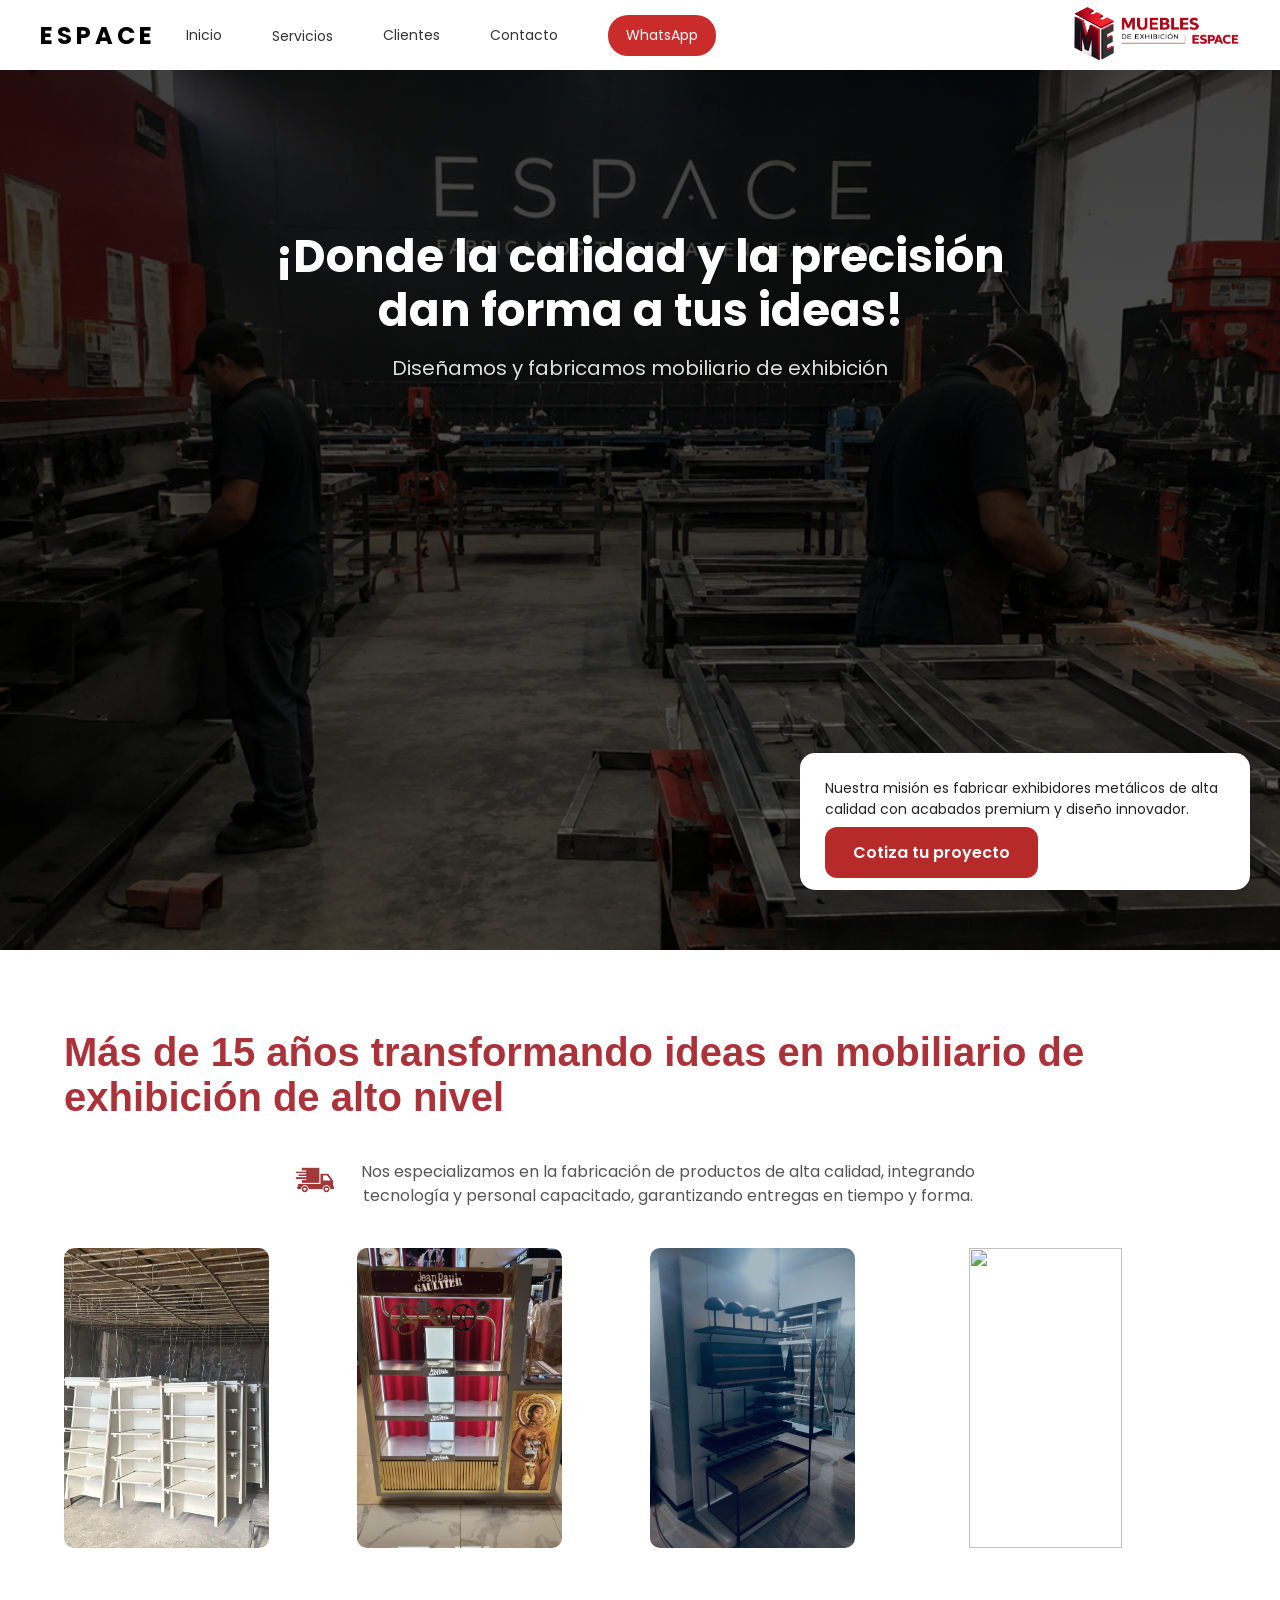
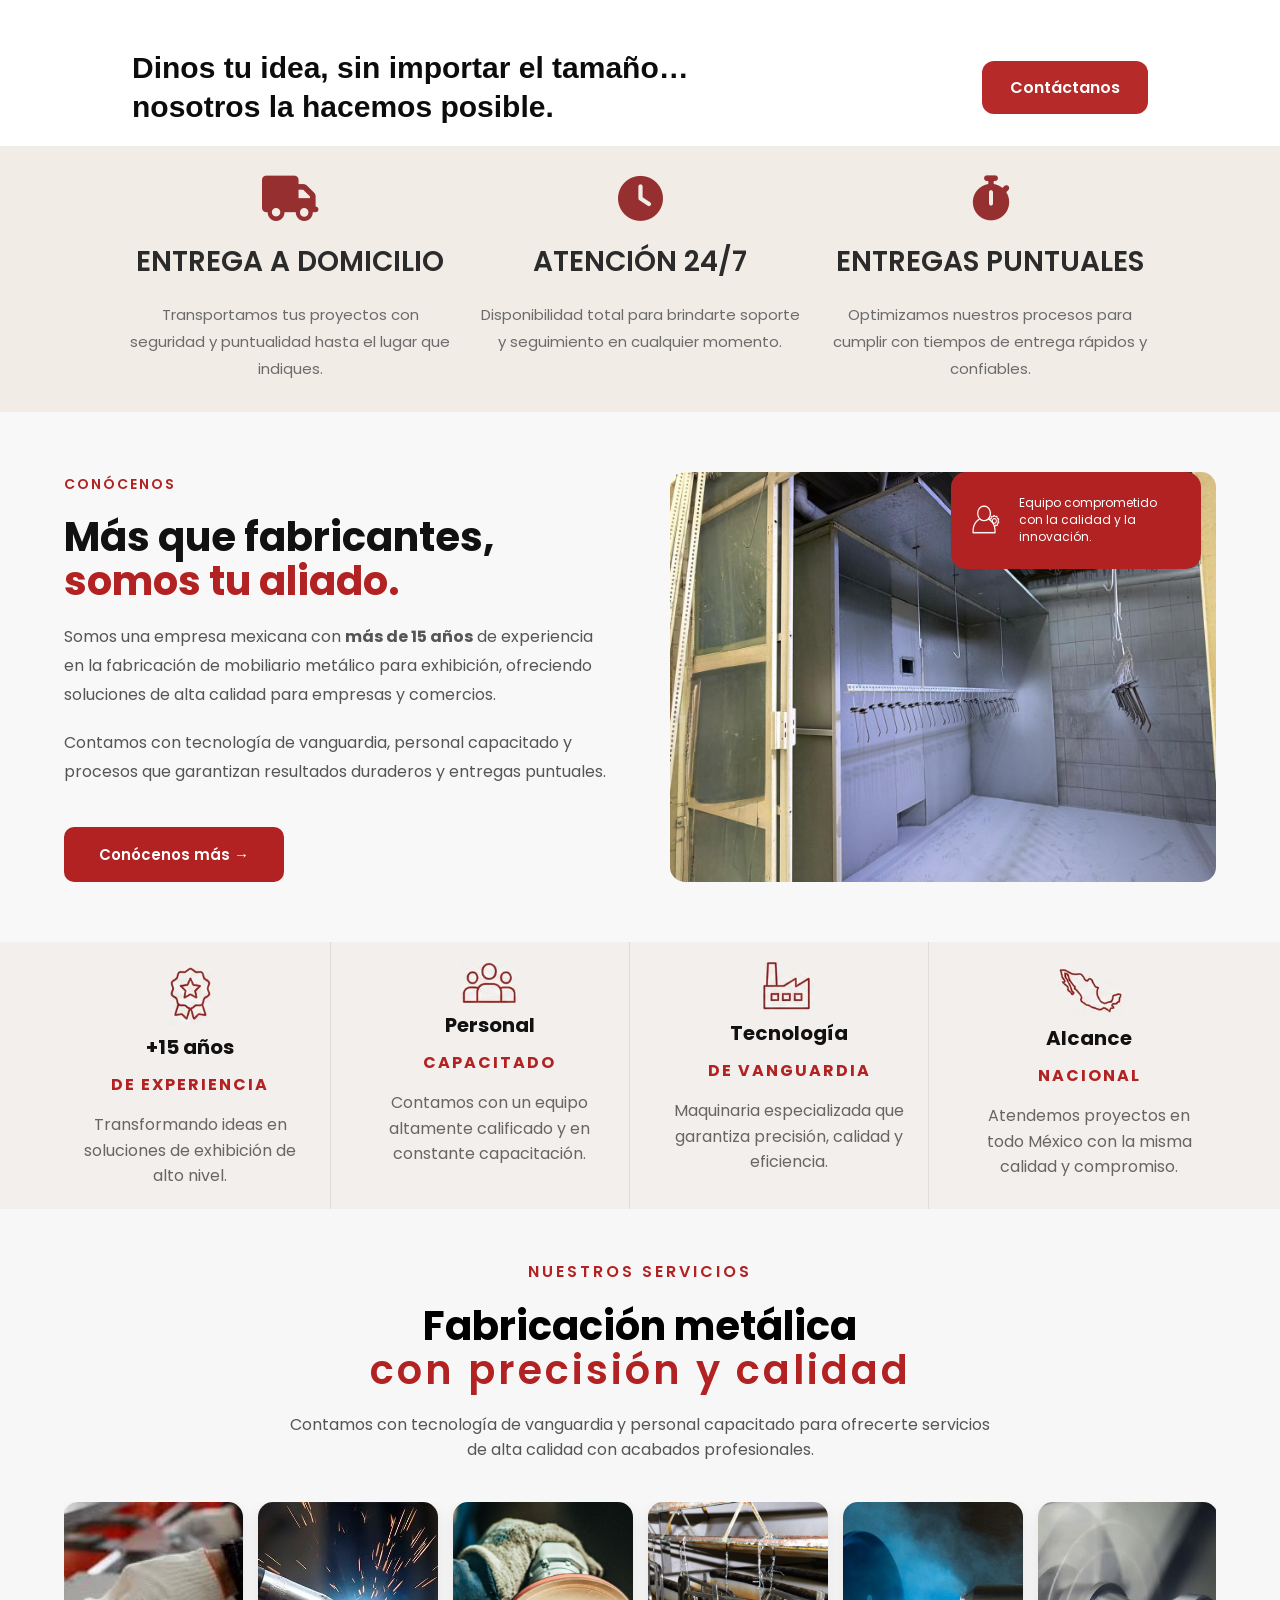
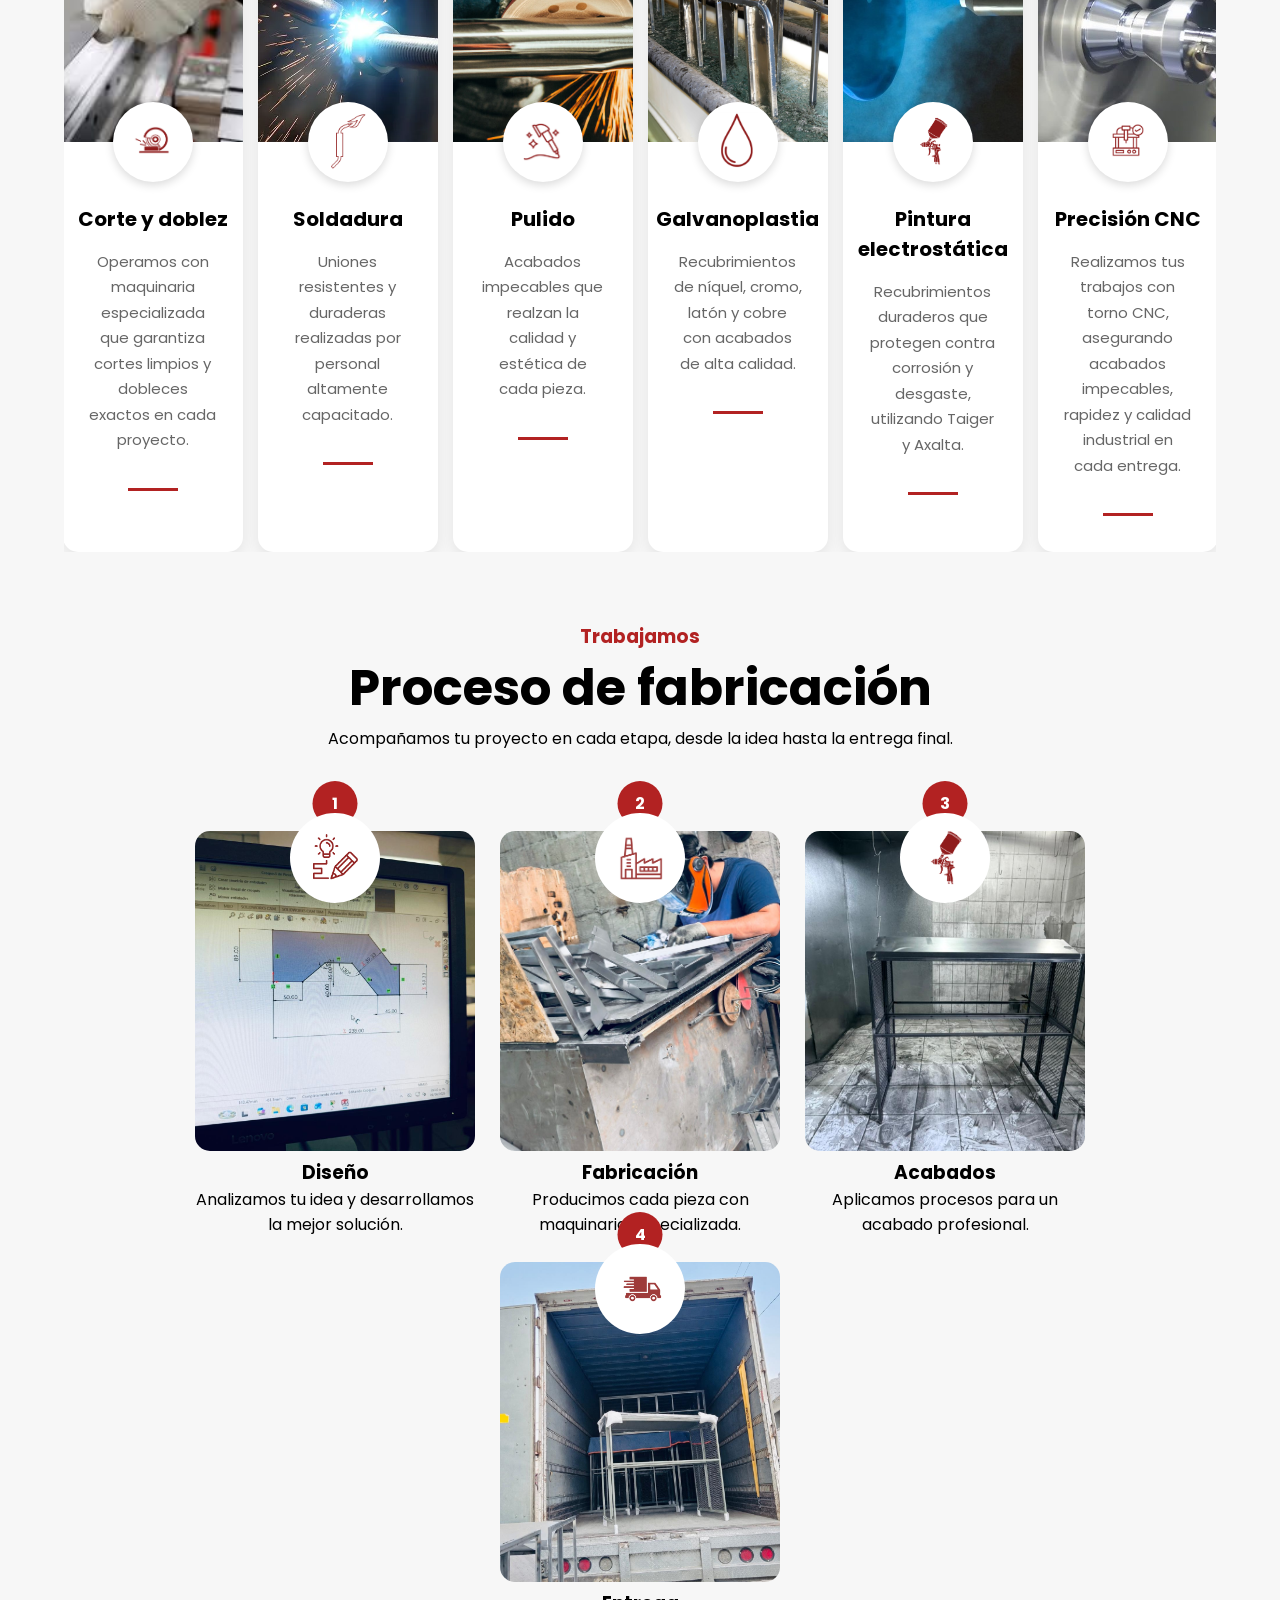
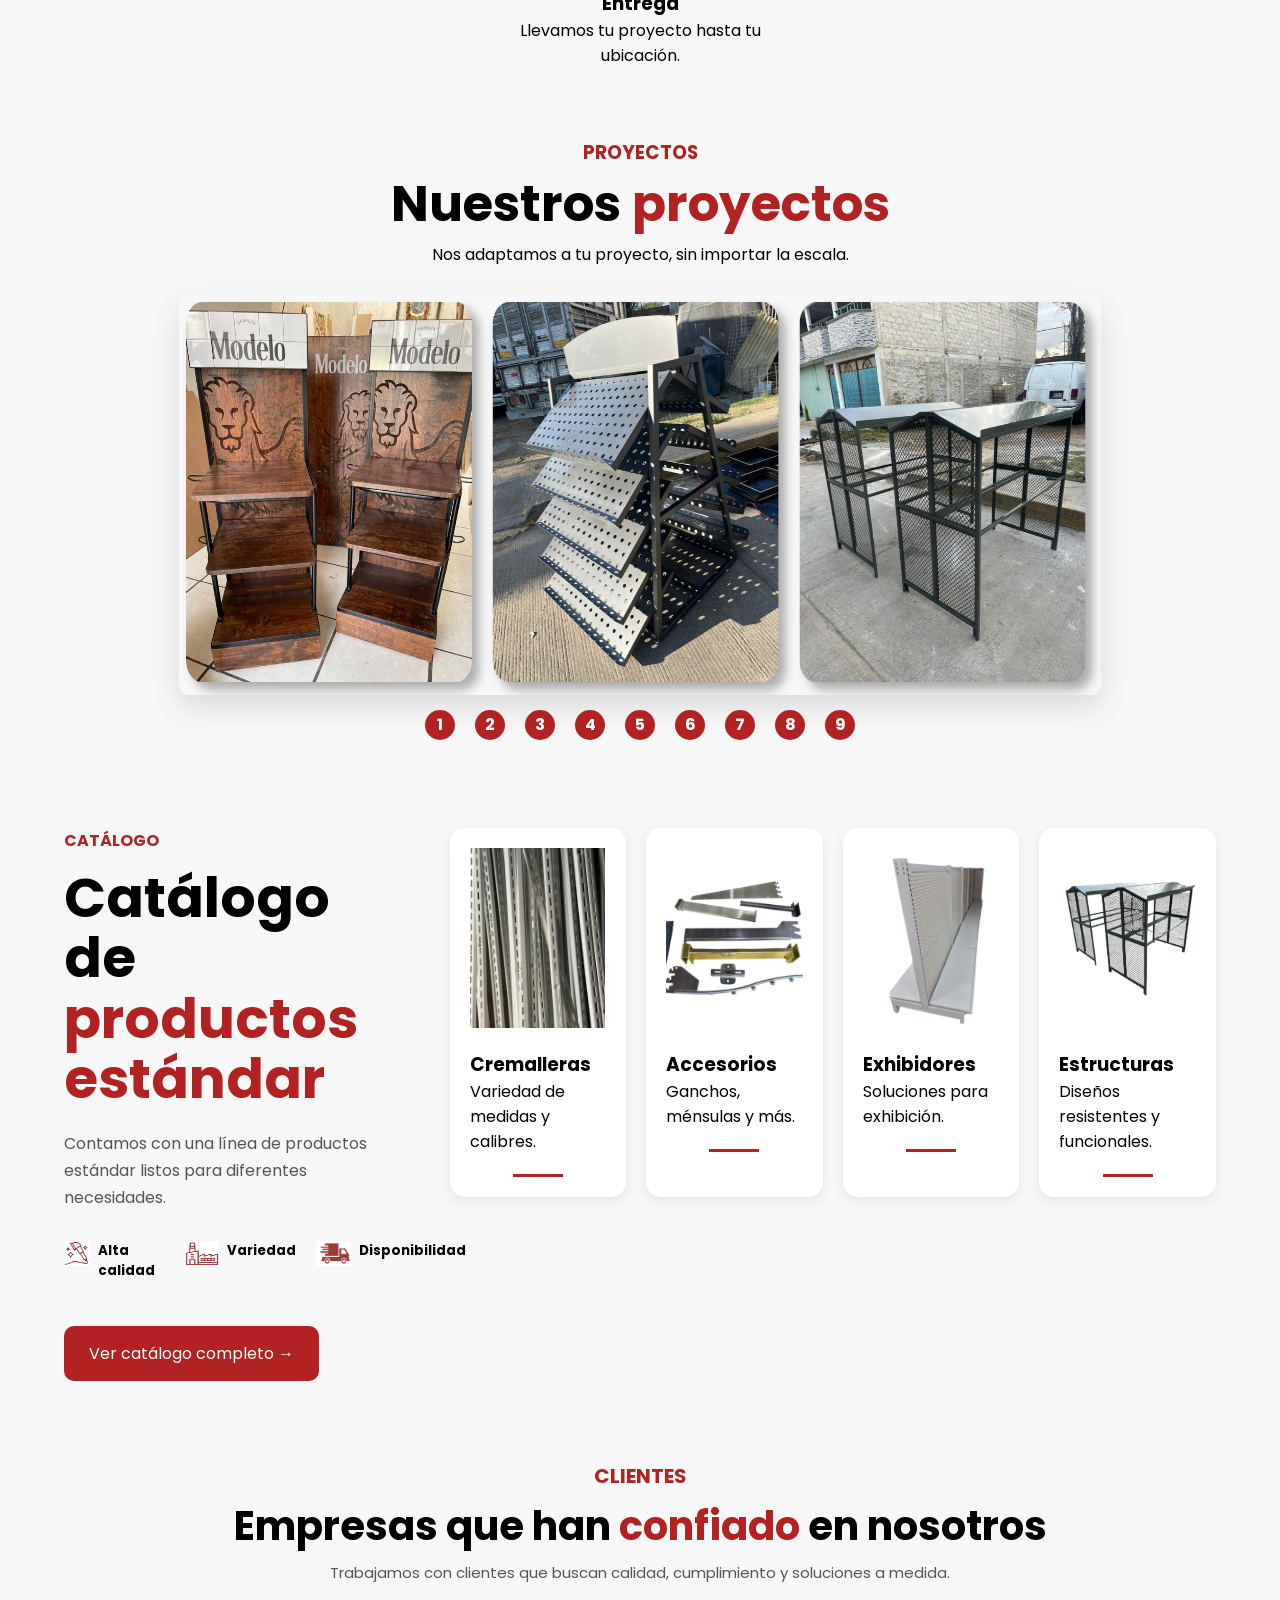
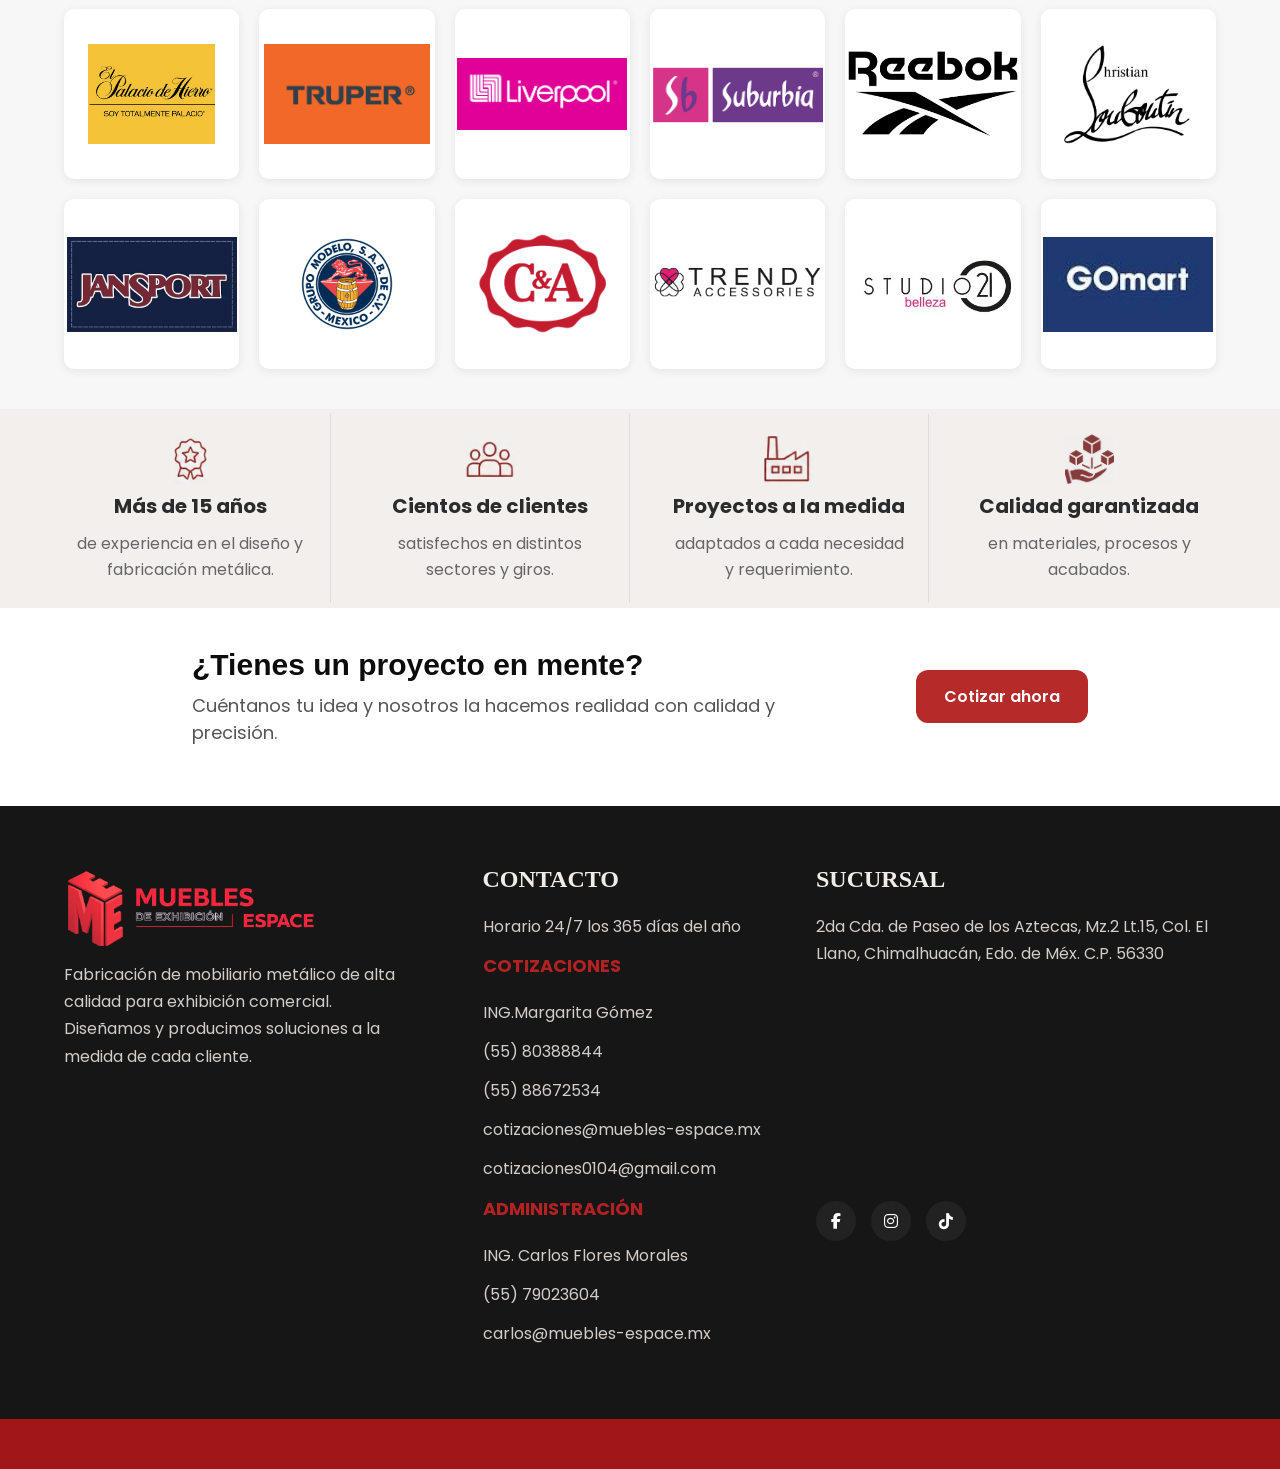
==== index.html @ 1f8cf4ab "Primera subida - Proyecto completo" ====
<!DOCTYPE html>
<html lang="es">
<head>
    <meta charset="UTF-8">
    <meta name="viewport" content="width=device-width, initial-scale=1.0">
    <title>Muebles de exhibición ESPACE</title>

    <link rel="stylesheet" href="style.css">

  
    <link href="https://fonts.googleapis.com/css2?family=Poppins:wght@300;400;600&display=swap" rel="stylesheet">
</head>
<body>
0
<!-- NAVBAR -->
<header class="navbar">
    <div class="nav-left">
        <h2 class="logo-text">ESPACE</h2>

        <nav>
    <a href="index.html">Inicio</a>

    <div class="dropdown">
        <a href="#servicios">Servicios</a>

        <ul class="dropdown-menu">
            <li><a href="corte.html">Corte y doblez</a></li>
            <li><a href="torno.html">Torno</a></li>
            <li><a href="pintura.html">Pintura</a></li>
            <li><a href="soldadura.html">Soldadura</a></li>
            <li><a href="pulido.html">Pulido</a></li>
            <li><a href="galvanoplastia.html">Galvanoplastia</a></li>
        </ul>
    </div>

    <a href="#clientes">Clientes</a>
    <a href="#contacto">Contacto</a>
</nav>

        <a href="https://wa.me/5215580388844" class="whatsapp-btn">WhatsApp</a>
    </div>

    <div class="nav-right">
        <img src="logo.png" alt="Logo" class="logo-img">
    </div>
</header>

<!-- HERO -->
<section class="hero">
    <div class="overlay">
        <h1>¡Donde la calidad y la precisión dan forma a tus ideas!</h1>
        <p>Diseñamos y fabricamos mobiliario de exhibición</p>
    </div>
</section>
    <div class="mission-box">
        <p>
            Nuestra misión es fabricar exhibidores metálicos 
            de alta calidad con acabados premium y diseño innovador.
        </p>
        <input type="checkbox" id="abrir-cotizacion" hidden>
        <label for="abrir-cotizacion" class="cotiza-btn">
            Cotiza tu proyecto
        </label>
        <div class="cotizacion-modal">

        <div class="cotizacion-contenido">

        <label for="abrir-cotizacion" class="cerrar-modal">
            ✕
        </label>

        <iframe
            src="https://docs.google.com/forms/d/e/1FAIpQLScPpFilpUE5mUg72eCo5alQMwTSKIet9Zn_iaBrnlwr18nPzA/viewform?embedded=true">
        </iframe>

    </div>

</div>
    </div>
</section>
<section class="trabajos">
    <h2>Más de 15 años transformando ideas en mobiliario de exhibición de alto nivel</h2>
    <p class="texto-exp">
    <img src="carro.png" alt="carro" class="carro-exp">
    Nos especializamos en la fabricación de productos de alta calidad, 
    integrando tecnología y personal capacitado, garantizando entregas en tiempo y forma.
</p>
    <div class="galeria">
        <img src="muebles.jpg" alt="">
        <img src="metal.jpeg" alt="">
        <img src="corazon.jpeg" alt="">
        <img src="cartel.jpeg" alt="">
    </div>
</section>
<section class="chicos">
    <h2>Dinos tu idea, sin importar el tamaño… 
        nosotros la hacemos posible.</h2>
    <a href="#contacto" class="contactanos-btn">Contáctanos</a>
</section>
<section class="beneficios">

    <div class="beneficio">

        <i class="fas fa-truck"></i>

        <h2>ENTREGA A DOMICILIO</h2>

        <p>
        Transportamos tus proyectos con seguridad y puntualidad hasta el lugar que indiques.
        </p>

    </div>

    <div class="beneficio">

        <i class="fas fa-clock"></i>

        <h2>ATENCIÓN 24/7</h2>

        <p>
            Disponibilidad total para brindarte soporte y seguimiento en cualquier momento.
        </p>

    </div>

    <div class="beneficio">

        <i class="fas fa-stopwatch"></i>

        <h2>ENTREGAS PUNTUALES</h2>

        <p>
        Optimizamos nuestros procesos para cumplir con tiempos de entrega rápidos y confiables.
        </p>

    </div>

</section>


<link rel="stylesheet"
href="https://cdnjs.cloudflare.com/ajax/libs/font-awesome/6.5.1/css/all.min.css">

<section class="nosotros">

    <div class="nosotros-contenido">

        <div class="texto">
            <span class="subtitulo">CONÓCENOS</span>

            <h2>
                Más que fabricantes,<br>
                <span>somos tu aliado.</span>
            </h2>

            <p>
                Somos una empresa mexicana con <strong>más de 15 años</strong>
                de experiencia en la fabricación de mobiliario metálico para
                exhibición, ofreciendo soluciones de alta calidad para empresas
                y comercios.
            </p>

            <p>
                Contamos con tecnología de vanguardia, personal capacitado y
                procesos que garantizan resultados duraderos y entregas puntuales.
            </p>

            <a href="MUEBLES DE EXHIBICION ESPACE DOSSIER.pdf" class="btn">Conócenos más →</a>
        </div>

        <div class="imagen">
            <img src="afuera.jpeg" alt="Fábrica">

            <div class="tarjeta">
                <img src="per.png" alt="personas">
                <p>
                Equipo comprometido con la calidad y la innovación.
                </p>
            </div>
        </div>

    </div>

</section>

<section class="estadisticas">

    <div class="item">
        <img src="años.png" alt="ins">
        <h3>+15 años</h3>
        <span>DE EXPERIENCIA</span>
        <p>Transformando ideas en soluciones de exhibición de alto nivel.</p>
    </div>

    <div class="item">
        <img src="personas.png" alt="ins">
        <h3>Personal</h3>
        <span>CAPACITADO</span>
        <p>Contamos con un equipo altamente calificado y en constante capacitación.</p>
    </div>

    <div class="item">
        <img src="tecnologia.png" alt="ins">
        <h3>Tecnología</h3>
        <span>DE VANGUARDIA</span>
        <p>Maquinaria especializada que garantiza precisión, calidad y eficiencia.</p>
    </div>

    <div class="item">
        <img src="alcance.png" alt="ins">
        <h3>Alcance</h3>
        <span>NACIONAL</span>
        <p>Atendemos proyectos en todo México con la misma calidad y compromiso.</p>
    </div>

</section>
<section id="servicios" class="servicios">

    <div class="titulo-servicios">
        <span>NUESTROS SERVICIOS</span>
        <h2>
            Fabricación metálica <br>
            <span>con precisión y calidad</span>
        </h2>

        <p>
            Contamos con tecnología de vanguardia y personal capacitado para
            ofrecerte servicios de alta calidad con acabados profesionales.
        </p>
    </div>

    <div class="contenedor-servicios">

    <a href="corte.html" class="card-link">
        <div class="card">
            <img src="corte.jpg" class="img-servicio">
            <div class="icono">
                <img src="incorte.png">
            </div>
            <h3>Corte y doblez</h3>
            <p>
                Operamos con maquinaria especializada que garantiza cortes limpios y dobleces exactos en cada proyecto.
            </p>
            <div class="linea"></div>
        </div>
    </a>

    <a href="soldadura.html" class="card-link">
        <div class="card">
            <img src="soldadura.webp" class="img-servicio">
            <div class="icono">
                <img src="insoldadura.png">
            </div>
            <h3>Soldadura</h3>
            <p>
                Uniones resistentes y duraderas realizadas por personal altamente capacitado.
            </p>
            <div class="linea"></div>
        </div>
    </a>

    <a href="pulido.html" class="card-link">
        <div class="card">
            <img src="pulido.jpg" class="img-servicio">
            <div class="icono">
                <img src="inpulido.png">
            </div>
            <h3>Pulido</h3>
            <p>
                Acabados impecables que realzan la calidad y estética de cada pieza.
            </p>
            <div class="linea"></div>
        </div>
    </a>

    <a href="galvanoplastia.html" class="card-link">
        <div class="card">
            <img src="galno.jpg" class="img-servicio">
            <div class="icono">
                <img src="ingal.png">
            </div>
            <h3>Galvanoplastia</h3>
            <p>
                Recubrimientos de níquel, cromo, latón y cobre con acabados de alta calidad.
            </p>
            <div class="linea"></div>
        </div>
    </a>

    <a href="pintura.html" class="card-link">
        <div class="card">
            <img src="pintura.jpg" class="img-servicio">
            <div class="icono">
                <img src="inpintura.png">
            </div>
            <h3>Pintura electrostática</h3>
            <p>
                Recubrimientos duraderos que protegen contra corrosión y desgaste, utilizando Taiger y Axalta.
            </p>
            <div class="linea"></div>
        </div>
    </a>

    <a href="torno.html" class="card-link">
        <div class="card">
            <img src="torno.jpg" class="img-servicio">
            <div class="icono">
                <img src="intorno.png">
            </div>
            <h3>Precisión CNC</h3>
            <p>
                Realizamos tus trabajos con torno CNC, asegurando acabados impecables, rapidez y calidad industrial en cada entrega.
            </p>
            <div class="linea"></div>
        </div>
    </a>

</div>

</section>
<section class="procesos">

    <div class="procesos-2">
        <h3>Trabajamos</h3>
        <h2>Proceso de fabricación</h2>

        <p>
            Acompañamos tu proyecto en cada etapa,
            desde la idea hasta la entrega final.
        </p>
    </div>

    <div class="contenedor-procesos">

        <div class="card-proceso">

            <div class="numero">1</div>

            <div class="pequeño">
                <img src="Inicio.png">
            </div>

            <img src="plano.jpeg" class="img-proceso">

            <h3>Diseño</h3>

            <p>
                Analizamos tu idea y desarrollamos la mejor solución.
            </p>

        </div>

        <div class="card-proceso">

            <div class="numero">2</div>

            <div class="pequeño">
                <img src="fabricas.png">
            </div>

            <img src="FABRICACION.jpeg" class="img-proceso">

            <h3>Fabricación</h3>

            <p>
                Producimos cada pieza con maquinaria especializada.
            </p>

        </div>

        <div class="card-proceso">

            <div class="numero">3</div>

            <div class="pequeño">
                <img src="inpintura.png">
            </div>

            <img src="acabados.jpeg" class="img-proceso">

            <h3>Acabados</h3>

            <p>
                Aplicamos procesos para un acabado profesional.
            </p>

        </div>

        <div class="card-proceso">

            <div class="numero">4</div>

            <div class="pequeño">
                <img src="carro.png">
            </div>

            <img src="entrega.jpeg" class="img-proceso">

            <h3>Entrega</h3>

            <p>
                Llevamos tu proyecto hasta tu ubicación.
            </p>

        </div>

    </div>

</section>
<section class="catalogo">

    <div class="titulo-catalogo">
        <h3>PROYECTOS</h3>

        <h2>
            Nuestros<span>  proyectos</span>
        </h2>

        <p>
Nos adaptamos a tu proyecto, sin importar la escala.</p>
    </div>
</section>
<section class="collage-section">

    <input type="radio" name="slider" id="c1" checked>
    <input type="radio" name="slider" id="c2">
    <input type="radio" name="slider" id="c3">
    <input type="radio" name="slider" id="c4">
    <input type="radio" name="slider" id="c5">
    <input type="radio" name="slider" id="c6">
    <input type="radio" name="slider" id="c7">
    <input type="radio" name="slider" id="c8">
    <input type="radio" name="slider" id="c9">
    

    <div class="slider">

        <div class="slide slide1">
            <img src="C1.png" alt="Collage 1">
        </div>

        <div class="slide slide2">
            <img src="C2.png" alt="Collage 2">
        </div>

        <div class="slide slide3">
            <img src="C3.png" alt="Collage 3">
        </div>
        <div class="slide slide4">
            <img src="C4.png" alt="Collage 4">
        </div>
        <div class="slide slide5">
            <img src="C5.png" alt="Collage 5">
        </div>
        <div class="slide slide6">
            <img src="C6.png" alt="Collage 6">
        </div>
        <div class="slide slide7">
            <img src="C7.png" alt="Collage 7">
    
        </div>
        <div class="slide slide8">
            <img src="C8.png" alt="Collage 8">
        </div>
        <div class="slide slide9">
            <img src="C9.png" alt="Collage 9">
        </div>

    </div>

    <div class="flechas">
        <label for="c1">1</label>
        <label for="c2">2</label>
        <label for="c3">3</label>
        <label for="c4">4</label>
        <label for="c5">5</label>
        <label for="c6">6</label>
        <label for="c7">7</label>
        <label for="c8">8</label>
        <label for="c9">9</label>
    </div>

</section>
<section class="catalogo-productos">

    <div class="info-catalogo">

        <h4>CATÁLOGO</h4>

        <h2>
            Catálogo de
            <span>productos estándar</span>
        </h2>

        <p>
            Contamos con una línea de productos estándar
            listos para diferentes necesidades.
        </p>

        <div class="beneficios-catalogo">

            <div class="beneficio-cat">
                <img src="inpulido.png">
                <div>
                    <h5>Alta calidad</h5>
                </div>
            </div>

            <div class="beneficio-cat">
                <img src="fabricas.png">
                <div>
                    <h5>Variedad</h5>
                </div>
            </div>

            <div class="beneficio-cat">
                <img src="carro.png">
                <div>

                    <h5>Disponibilidad</h5>
                </div>
            </div>

        </div>

        <a href="CATALOGO 2026.pdf" class="btn-catalogo">
            Ver catálogo completo →
        </a>

    </div>

    <div class="productos">

        <div class="producto">
            <img src="cremallera.jpeg">
            <h3>Cremalleras</h3>
            <p>Variedad de medidas y calibres.</p>
            <div class="linea"></div>
        </div>

        <div class="producto">
            <img src="mensula.png">
            <h3>Accesorios</h3>
            <p>Ganchos, ménsulas y más.</p>
            <div class="linea"></div>
        </div>

        <div class="producto">
            <img src="exib.png">
            <h3>Exhibidores</h3>
            <p>Soluciones para exhibición.</p>
            <div class="linea"></div>
        </div>

        <div class="producto">
            <img src="mueble7.png">
            <h3>Estructuras</h3>
            <p>Diseños resistentes y funcionales.</p>
            <div class="linea"></div>
        </div>


    </div>
</section>
<section id="clientes" class="clientes-prime">

    <div class="info-error">
        <h4>CLIENTES</h4>
        <h2>Empresas que han <span>confiado</span> en nosotros</h2>
        <p>Trabajamos con clientes que buscan calidad, cumplimiento y soluciones a medida.</p>
    </div>

    <div class="icono-clientes">
        <div class="clientes">
            <img src="palacio.png" alt="">
        </div>
        <div class="clientes">
            <img src="TRUPER.png" alt="">
        </div>

        <div class="clientes">
            <img src="LIV.png" alt="">
        </div>

        <div class="clientes">
            <img src="Suburbia749x428.jpg" alt="">
        </div>

        <div class="clientes">
            <img src="RIVO.png" alt="">
        </div>
        <div class="clientes">
            <img src="CRISTIAN.png" alt="">
        </div>
        <div class="clientes">
            <img src="jan.jpg" alt="">
        </div>
        <div class="clientes">
            <img src="MODELO.png" alt="">
        </div>
        <div class="clientes">
            <img src="ca.png" alt="">
        </div>
        <div class="clientes">
            <img src="trendy_logo.png" alt="">
        </div>
        <div class="clientes">
            <img src="studio21_logo.jpg" alt="">
        </div>
        <div class="clientes">
            <img src="go.jpg" alt="">
        </div>
        

    </div>
</section>
<section class="patricio">

    <div class="dato">
        <div class="img-clientes">
            <img src="años.png">
        </div>
        <div class="rata">
            <h3>Más de 15 años</h3>
            <p>de experiencia en el diseño y fabricación metálica.</p>
        </div>
    </div>

    <div class="dato">
        <div class="img-clientes">
            <img src="personas.png">
        </div>
        <div class="rata">
            <h3>Cientos de clientes</h3>
            <p>satisfechos en distintos sectores y giros.</p>
        </div>
    </div>

    <div class="dato">
        <div class="img-clientes">
            <img src="tecnologia.png">
        </div>
        <div class="rata">
            <h3>Proyectos a la medida</h3>
            <p>adaptados a cada necesidad y requerimiento.</p>
        </div>
    </div>

    <div class="dato">
        <div class="img-clientes">
            <img src="calidad.jpg">
        </div>
        <div class="rata">
            <h3>Calidad garantizada</h3>
            <p>en materiales, procesos y acabados.</p>
        </div>
    </div>
</section>
<section class="cotiza">

    <div class="texto-cotiza">
        <h2>¿Tienes un proyecto en mente?</h2>
        <p>Cuéntanos tu idea y nosotros la hacemos realidad con calidad y precisión.</p>
    </div>
    <input type="checkbox" id="abrir-cotizacion" hidden>
        <label for="abrir-cotizacion" class="cotiza-btn">
            Cotizar ahora
        </label>
        <div class="cotizacion-modal">

        <div class="cotizacion-contenido">

        <label for="abrir-cotizacion" class="cerrar-modal">
            ✕
        </label>

        <iframe
            src="https://docs.google.com/forms/d/e/1FAIpQLScPpFilpUE5mUg72eCo5alQMwTSKIet9Zn_iaBrnlwr18nPzA/viewform?embedded=true">
        </iframe>
</section>

<footer class="footer">

    <div class="footer-box footer-empresa">

        <img src="logovin.png" alt="Logo">

        <p>
            Fabricación de mobiliario metálico de alta calidad para exhibición comercial.
            Diseñamos y producimos soluciones a la medida de cada cliente.
        </p>

    </div>


    <div id="contacto" class="footer-box">

        <h3>CONTACTO</h3>

        <p>Horario 24/7 los 365 días del año</p>

        <h2><span>COTIZACIONES</span></h2>
        <p>ING.Margarita Gómez</p>
        <p>(55) 80388844</p>
        <p>(55) 88672534</p>
        <p>cotizaciones@muebles-espace.mx</p>
        <p>cotizaciones0104@gmail.com</p>

        <h2> <span>ADMINISTRACIÓN</span></h2>
        <p>ING. Carlos Flores Morales</p>
        <p>(55) 79023604</p>
        <p>carlos@muebles-espace.mx</p>

    </div>

    <!-- DERECHA -->

    <div class="footer-box">

        <h3>SUCURSAL</h3>
        <p>2da Cda. de Paseo de los Aztecas, Mz.2 Lt.15, Col. 
           El Llano, Chimalhuacán, Edo. de Méx. C.P. 56330</p>
           <div class="mapa">
  <iframe src="https://www.google.com/maps/embed?pb=!1m18!1m12!1m3!1d3762.9292697839314!2d-98.92965562478604!3d19.41546178186034!2m3!1f0!2f0!3f0!3m2!1i1024!2i768!4f13.1!3m3!1m2!1s0x85d1e3df219d0f85%3A0xad568776793d84dd!2sMuebles%20de%20exhibici%C3%B3n%20Espace%20s.a%20de%20c.v!5e0!3m2!1ses-419!2smx!4v1781722897581!5m2!1ses-419!2smx" width="600" height="450" style="border:0;" allowfullscreen="" loading="lazy" referrerpolicy="no-referrer-when-downgrade">
  </iframe>
</div>
<div class="redes">
  <a href="https://www.facebook.com/share/14hGA2REyBb/?mibextid=wwXIfr" target="_blank">
    <i class="fab fa-facebook-f"></i>
  </a>

  <a href="https://instagram.com/TUUSUARIO" target="_blank">
    <i class="fab fa-instagram"></i>
  </a>

  <a href="https://tiktok.com/@TUUSUARIO" target="_blank">
    <i class="fab fa-tiktok"></i>
  </a>
</div>
</footer>
<section class="line">
    <div class="footer-line"></div>
</section>
</div>
</body>
</body>
</html>
---- style.css ----
*{
    margin:0;
    padding:0;
    box-sizing:border-box;
    font-family: 'Poppins', sans-serif;
}

/* BODY */
body{
    background:#111;
    padding-top:70px; /* evita que el navbar tape */
}

/* NAVBAR */
.navbar{
    width:100%;
    height:70px;
    background:white;
    display:flex;
    justify-content:space-between;
    align-items:center;
    padding:0 40px;
    position:fixed;
    top:0;
    left:0;
    z-index:1000;
}

/* IZQUIERDA */
.nav-left{
    display:flex;
    align-items:center;
    gap:30px;
}

.logo-text{
    font-weight:bold;
    letter-spacing:4px;
    color:#000;
}

.nav-left nav a{
    text-decoration:none;
    color:#333;
    margin-right:20px;
    font-size:14px;
    transition:0.3s;
}

.nav-left nav a:hover{
    color:#ca2c2c;
}

/* BOTÓN WHATSAPP */
.whatsapp-btn{
    background:#ca2c2c;
    color:white;
    padding:10px 18px;
    border-radius:20px;
    text-decoration:none;
    font-size:14px;
    transition:0.3s;
}

.whatsapp-btn:hover{
    background:#a81f1f;
}

/* DERECHA (LOGO) */
.nav-right .logo-img{
    height:65px;
}

/* HERO */
.hero{
    height:100vh;
    background:url("empresa.png") center/cover no-repeat;
    position:relative;
}

/* CAPA OSCURA */
.overlay{
    background:linear-gradient(
        rgba(0,0,0,0.75),
        rgba(0,0,0,0.6)
    );
    height:100%;
    display:flex;
    flex-direction:column;
    justify-content:center;
    align-items:center;
    text-align:center;
    color:white;
    padding:20px;
}

/* TITULO */
.overlay h1{
    font-size:45px;
    max-width:800px;
    line-height:1.2;
}

/* SUBTITULO */
.overlay p{
    margin-top:15px;
    font-size:20px;
    color:#ddd;
}
.overlay{
    display:flex;
    flex-direction:column;
    justify-content:flex-start; /* antes era center */
    align-items:center;
    padding-top:180px; /* controla qué tan arriba */
}
/* RESPONSIVE */
@media (max-width:768px){

    .navbar{
        flex-direction:column;
        height:auto;
        padding:10px;
    }

    .nav-left{
        flex-direction:column;
        gap:10px;
    }

    .nav-left nav a{
        display:block;
        margin:5px 0;
    }

    .overlay h1{
        font-size:28px;
    }

    .overlay p{
        font-size:16px;
    }
}
.mission-box{
    position:absolute;
    bottom:10px;
    right:30px;
    background:white;
    color:#222;
    padding:25px;
    border-radius:15px;
    width:450px;
    box-shadow:0 10px 30px rgba(0,0,0,0.3);
    z-index:5;
}

/* TEXTO */
.mission-box p{
    font-size:14px;
    line-height:1.5;
    margin-bottom:20px;
}

/* BOTÓN */
.btn-mission{
    display:inline-block;
    margin-top:25px;
    background:#ca2c2c;
    color:white;
    padding:18px 18px;
    border-radius:10px;
    text-decoration:none;
    font-size:14px;
    transition:0.3s;
}

.btn-mission:hover{
    background:#a81f1f;
}
.trabajos{
    padding:60px 40px;
    text-align:center;
    background:#ffffff;
}

.trabajos h2{
    font-size:30px;
    margin-bottom:15px;
    font-family: 'gagalin', sans-serif;
    color:#ac323a;
}

.trabajos p{
    max-width:700px;
    margin:auto;
    color:#555;
    margin-bottom:40px;
    font-family: 'Poppins', sans-serif;
}

.galeria{
    display:grid;
    grid-template-columns:repeat(4,1fr);
    gap:20px;
}

.galeria img{
    width:75%;
    height:300px;
    object-fit:cover;
    border-radius:10px;
    transition:0.3s;
}

.galeria img:hover{
    transform:scale(1.05);
}
.texto-exp{
    display:flex;
    align-items:flex-start; /* alinea texto con icono */
    gap:10px; /* espacio entre imagen y texto */
    max-width:700px;
    margin:auto;
    color:#555;
    line-height:1.5;
}

.carro-exp{
    height:30px;
    margin-top:5px; /* ajuste fino para alineación */
}
.chicos{
    width:100%;
    padding:20px 40px;
    background:#ffffff;
    display:flex;
    justify-content:center;
    align-items:center;
    gap:200px;
}

/* TEXTO */

.chicos h2{
    font-size:30px;

    font-family:'Gagalin', sans-serif;

    color:#0c0c0c;

    max-width:650px;

    line-height:1.3;

    margin:0;
}

/* BOTON */

.contactanos-btn{
    text-decoration:none;

    background:#b62a2a;
    color:#ffffff;

    padding:14px 28px;

    border-radius:12px;

    font-weight:600;

    transition:.3s;

    white-space:nowrap;
}

.contactanos-btn:hover{
    transform:translateY(-3px);
}
.beneficios{
    width:100%;
    padding:30px 40px;
    background:#F2ECE6;
    display:flex;
    justify-content:center;
    align-items:flex-start;
    gap:30px;
    flex-wrap:wrap;
}

.beneficio{
    width:320px;
    min-height:200px;
    text-align:center;
}

/* ICONOS */

.beneficio i{
    font-size:45px;

    color:#963030;

    margin-bottom:20px;
}

/* TITULO */

.beneficio h2{
    font-size:28px;

    margin-bottom:18px;

    color:#2B2B2B;

    font-weight:600;
}

/* TEXTO */

.beneficio p{
    color:#6B6B6B;

    line-height:1.8;

    font-size:15px;
}

/* RESPONSIVE */

@media(max-width:768px){

    .beneficios{
        padding:50px 25px;
        gap:40px;
    }

    .beneficio{
        width:100%;
    }

    .beneficio h2{
        font-size:24px;
    }
}
/* SECCIÓN NOSOTROS */

.nosotros{
    width:100%;
    padding:60px 5%;
    background:#f8f8f8;
}

.nosotros-contenido{
    display:flex;
    justify-content:space-between;
    align-items:center;
    gap:60px;
    flex-wrap:wrap;
}

.texto{
    flex:1;
    min-width:350px;
    font-size:15px;

}

.subtitulo{
    color:#b22222;
    font-size:14px;
    font-weight:600;
    letter-spacing:2px;
}

.texto h2{
    font-size:40px;
    line-height:1.1;
    margin:20px 0;
    color:#111;
}

.texto h2 span{
    color:#b22222;
}

.texto p{
    color:#555;
    font-size:16px;
    line-height:1.8;
    margin-bottom:20px;
}

.btn{
    display:inline-block;
    margin-top:20px;
    background:#b22222;
    color:white;
    text-decoration:none;
    padding:16px 35px;
    border-radius:10px;
    font-weight:600;
    transition:.3s;
  }

.btn:hover{
    background:#8f1c1c;
}

.imagen{
    flex:1;
    min-width:500px;
    position:relative;
}

/* Solo la imagen principal */
.imagen > img{
    width:100%;
    border-radius:15px;
    display:block;
}

.tarjeta{
    position:absolute;
    top:0;
    right:15px;

    width:250px;
    background:#b22222;
    color:white;
    padding:20px;
    border-radius:15px;

    display:flex;
    align-items:center;
    gap:15px;
}

.tarjeta img{
    width:30px;
    height:30px;
    flex-shrink:0;
    margin:0;
}

.tarjeta p{
    margin:3px;
    line-height:1.4;
    font-size:12px;
}

/* ESTADÍSTICAS */

.estadisticas{
    background:#f2efed;
    display:grid;
    grid-template-columns:repeat(4,1fr);
    gap:20px;
    padding:0px 4%;
}

.item{
    text-align:center;
    padding:20px;
    border-right:1px solid #ddd;
}

.item:last-child{
    border-right:none;
}

.item h3{
    font-size:20px;
    color:#111;
    margin-bottom:10px;
}

.item span{
    color:#b22222;
    font-weight:bold;
    letter-spacing:2px;
    display:block;
    margin-bottom:15px;
}

.item p{
    color:#666;
    line-height:1.6;
}

/* RESPONSIVE */

@media(max-width:991px){

    .nosotros-contenido{
        flex-direction:column;
    }

    .texto h2{
        font-size:45px;
    }

    .estadisticas{
        grid-template-columns:repeat(2,1fr);
    }
}

@media(max-width:600px){

    .estadisticas{
        grid-template-columns:1fr;
    }

    .item{
        border-right:none;
        border-bottom:1px solid #ddd;
    }

    .item:last-child{
        border-bottom:none;
    }

    .texto h2{
        font-size:35px;
    }
}
.servicios{
    padding:50px 5%;
    background:#f7f7f7;
}

.titulo-servicios{
    text-align:center;
    margin-bottom:40px;
}

.titulo-servicios span{
    color:#b22222;
    font-weight:600;
    letter-spacing:3px;
}

.titulo-servicios h2{
    font-size:40px;
    margin:20px 0;
    line-height:1.1;
}

.titulo-servicios h2 span{
    color:#b22222;
}

.titulo-servicios p{
    max-width:700px;
    margin:auto;
    color:#555;
    font-size:16px;
}

.contenedor-servicios{
    display:flex;
    justify-content:center;
    gap:25px;
    flex-wrap:wrap;
}

.card{
    width:180px;
    height: 650px;
    background:white;
    border-radius:15px;
    overflow:hidden;
    box-shadow:0 5px 15px rgba(0,0,0,.08);
    text-align:center;
    position:relative;
    padding-bottom:25px;
    transition:.3s;
}

.card:hover{
    transform:translateY(-10px);
}

.img-servicio{
    width:100%;
    height:240px;
    object-fit:cover;
}

.icono{
    width:80px;
    height:80px;
    background:white;
    border-radius:50%;
    position:absolute;
    top:200px;
    left:50%;
    transform:translateX(-50%);
    box-shadow:0 3px 10px rgba(0,0,0,.15);

    display:flex;
    justify-content:center;
    align-items:center;
}

.icono img{
    width:40px;
}

.card h3{
    margin-top:55px;
    font-size:20px;
}

.card p{
    padding:15px 25px;
    color:#666;
    line-height:1.7;
    font-size:15px;
}

.linea{
    width:50px;
    height:3px;
    background:#b22222;
    margin:20px auto 0;
}
.contenedor-servicios{
    display:flex;
    justify-content:center;
    gap:15px;
    flex-wrap:nowrap;
    overflow-x:auto;
}

@media(max-width:768px){

    .titulo-servicios h2{
        font-size:40px;
    }

    .card{
        width:100%;
        max-width:350px;
    }
}
.procesos{
    padding:20px 5%;
    background:#f7f7f7;
}

.procesos-2{
    text-align:center;
    margin-bottom:30px;
}

.procesos-2 h3{
    color:#b22222;
}

.procesos-2 h2{
    font-size:50px;
}
.procesos-2 p{
   margin-bottom:80px;
}

.contenedor-procesos{
    display:flex;
    justify-content:center;
    gap:25px;
    flex-wrap:wrap;

}

.card-proceso{
    width:280px;
    text-align:center;
    position:relative;
    
}

.img-proceso{
    width:100%;
    height:320px;
    object-fit:cover;
    border-radius:15px;
}

.numero{
    position:absolute;
    top:-50px;
    left:50%;
    transform:translateX(-50%);

    width:45px;
    height:45px;

    background:#b22222;
    color:white;

    border-radius:50%;

    display:flex;
    align-items:center;
    justify-content:center;

    font-weight:bold;
}

.pequeño{
    position:absolute;
    top:-18px;
    left:50%;
    transform:translateX(-50%);

    width:90px;
    height:90px;

    background:white;
    border-radius:50%;

    display:flex;
    align-items:center;
    justify-content:center;
}

.pequeño img{
    width:45px;
}
.catalogo{
    background:#f7f7f7;
    padding:50px 5% 20px;
}

.titulo-catalogo{
    text-align:center;
}

.titulo-catalogo h3{
    color:#b22222;
}

.titulo-catalogo h2{
    color:black;
    font-size:50px;
}

.titulo-catalogo h2 span{
    color:#b22222;
}

.titulo-catalogo p{
    color:black;
}
.collage-section{
    padding:8px 10%;
    width:100%;
    background:#f7f7f7;
    text-align:center;
}

/* Ocultar radios */

.collage-section input{
    display:none;
}

/* Slider */

.slider{
    width:100%;
}

/* Ocultar todas las imágenes */

.slide{
    display:none;
}

#c1:checked ~ .slider .slide1,
#c2:checked ~ .slider .slide2,
#c3:checked ~ .slider .slide3,
#c4:checked ~ .slider .slide4,
#c5:checked ~ .slider .slide5,
#c6:checked ~ .slider .slide6,
#c7:checked ~ .slider .slide7,
#c8:checked ~ .slider .slide8,
#c9:checked ~ .slider .slide9
{
    display:block;
}

/* Imagen */

.slide img{
    width:90%;
    max-width:1350px;
    height:400px;
    border-radius:10px;
    display:block;
    margin:auto;
    box-shadow:0 12px 30px rgba(0,0,0,.12);
    transition:.4s;
}

.slide img:hover{
    transform:scale(1.01);
}

/* Botones */

.flechas{
    margin-top:15px;
}

.flechas label{
    display:inline-block;
    width:30px;
    height:30px;
    line-height:30px;
    background:#b22222;
    color:white;
    border-radius:50%;
    cursor:pointer;
    margin:0 8px;
    font-weight:bold;
    transition:.3s;
}

.flechas label:hover{
    background:#8f1c1c;
}
.catalogo-productos{
    display:flex;
    gap:40px;
    padding:80px 5%;
    background:#f7f7f7;
    align-items:flex-start;
}

.info-catalogo{
    width:30%;
}

.info-catalogo h4{
    color:#b22222;
    margin-bottom:15px;
}

.info-catalogo h2{
    font-size:55px;
    line-height:1.1;
    margin-bottom:20px;
}

.info-catalogo h2 span{
    color:#b22222;
}

.info-catalogo p{
    color:#555;
    line-height:1.7;
}
.beneficios-catalogo{
    display:flex;
    gap:20px;
    margin:30px 0;
}

.beneficio-cat{
    display:flex;
    gap:8px;
    align-items:flex-start;
}

.beneficio-cat img{
    display: flex;
    width:35px;
    height:25px;
    align-items: center;


}

.btn-catalogo{
    display:inline-block;
    background:#b22222;
    color:white;
    text-decoration:none;
    padding:15px 25px;
    border-radius:10px;
    margin-top:15px;
}

.productos{
    width:70%;
    display:grid;
    grid-template-columns:repeat(4,1fr);
    gap:20px;
}

.producto{
    background:white;
    padding:20px;
    border-radius:15px;
    box-shadow:0 4px 12px rgba(0,0,0,.08);
    transition:.3s;
}

.producto:hover{
    transform:translateY(-5px);
}

.producto img{
    width:100%;
    height:180px;
    object-fit:contain;
}

.producto h3{
    margin-top:15px;
}

.lin{
    width:40px;
    height:3px;
    background:#b22222;
    margin:10px 0;
}
.clientes-prime{
    padding:0px 5% 40px;
    background:#f7f7f7;
}

.info-error{
    text-align:center;
}

.info-error h4{
    color:#b22222;
    font-size:20px;
    margin-bottom:5px;
}

.info-error h2{
    font-size:40px;
    margin-bottom:5px;
}

.info-error span{
    color:#b22222;
}

.info-error p{
    color:#555;
    font-size:15px;
    margin-bottom:25px;

}

/* CONTENEDOR DE TARJETAS */

.icono-clientes{
    display:grid;
    grid-template-columns:repeat(6,2fr);
    gap:20px;
}

/* TARJETAS */

.clientes{
    background:white;
    border-radius:10px;
    min-height:170px;

    display:flex;
    justify-content:center;
    align-items:center;

    box-shadow:0 2px 10px rgba(0,0,0,.08);

    transition:.3s;
}

.clientes:hover{
    transform:translateY(-5px);
}

.clientes img{
    width:170px;
    height:100px;
    object-fit:contain;
}
.patricio{
    background:#f2efed;
    display:grid;
    grid-template-columns:repeat(4,1fr);
    gap:20px;
    padding:5px 4%;
}

.dato{
    text-align:center;
    padding:20px;
    border-right:1px solid #ddd;
}

.dato:last-child{
    border-right:none;
}
.img-clientes img{
    width:50px;
    height:50px;
    object-fit:contain;
}
.rata h3{
    font-size:20px;
    color:#2B2B2B;
    margin-bottom:10px;
}
.rata p{
    color:#666;
    line-height:1.6;
}
.cotiza{
    width:100%;
    padding:40px 15% 60px 15%;
    background:#ffffff;
    display:flex;
    justify-content:space-between;
    align-items:center;
    gap:20px;
}

.texto-cotiza{
    display:flex;
    flex-direction:column;
    gap:10px;
}

.cotiza h2{
    margin:0;
    font-size:30px;
    font-family:'Gagalin', sans-serif;
    color:#0c0c0c;
}

.texto-cotiza p{
    margin:0;
    font-size:18px;
    color:#555;
    max-width:600px;
}

.cotiza-btn{
    text-decoration:none;
    background:#b62a2a;
    color:#fff;
    padding:14px 28px;
    border-radius:12px;
    font-weight:600;
    white-space:nowrap;
}
.cotiza-btn:hover{
    transform:translateY(-5px);
}


.footer{
    width:100%;
    background:#161616;
    padding:60px 5%;
    display:grid;
    grid-template-columns:1.3fr 1fr 1fr;
    gap:50px;
    color:#F2ECE6;
}

/* CAJAS */

.footer-box{
    display:flex;
    flex-direction:column;
}

/* LOGO */

.footer-empresa img{
    width:250px;
    margin-bottom:15px;
    
}



.footer-empresa p{
    line-height:1.5;
    color:#f2ece6da;
    max-width:350px;
    
}
.footer-box h2{
    font-size:18px;
    margin-bottom:20px;
    font-family:'Playfair Display', serif;
}
/* TITULOS */

.footer-box h3{
    font-size:24px;
    margin-bottom:20px;
    font-family:'Playfair Display', serif;
}

/* TEXTOS */

.footer-box p{
    margin-bottom:12px;
    color:#f2ece6da;
    line-height:1.7;
    transition:.3s;
}
.footer-box span{
    color:#b22222;
}
/* EFECTO */

.footer-box p:hover{
    transform:translateX(5px);
    color:#fff;
}
.mapa iframe {
  border-radius: 10px;
  filter: grayscale(20%);
  width: 400px;
  height:200px;
}
.redes {
  display: flex;
  gap: 15px;
  margin-top: 15px;
}

.redes a {
  color: #fff;
  background-color: #222;
  width: 40px;
  height: 40px;
  display: flex;
  align-items: center;
  justify-content: center;
  border-radius: 50%;
  text-decoration: none;
  transition: 0.3s;
}

.redes a:hover {
  background-color: #c62828; /* rojo de tu marca */
  transform: translateY(-3px);
}
@media(max-width:900px){

    .footer{
        grid-template-columns:1fr;
        padding:50px 30px;
        gap:40px;
        text-align:center;
    }

    .footer-box{
        align-items:center;
    }

    .footer-empresa p{
        max-width:100%;
    }
}
html{
    scroll-behavior:smooth;
}
.footer-line {
  width:100%;
  height: 50px;
  background-color: #a11717;
}
nav{
    display:flex;
    gap:30px;
    align-items:center;
}

.dropdown{
    position:relative;
}

.dropdown-menu{
    display:none;
    position:absolute;
    top:100%;
    left:0;

    background:white;
    list-style:none;

    padding:10px 0;
    min-width:180px;

    box-shadow:0 4px 12px rgba(0,0,0,.08);
    border-radius:10px;
}

.dropdown-menu li{
    padding:10px 20px;
}

.dropdown-menu li a{
    text-decoration:none;
    color:black;
    display:block;
}

.dropdown:hover .dropdown-menu{
    display:block;
}

.cotizacion-modal{
    display:none;
    position:fixed;
    top:20px;;
    left:0;
    width:100%;
    height:100vh;
    background:rgba(0,0,0,.75);
    justify-content:center;
    align-items:center;
    z-index:99999;
}

.cotizacion-contenido{
    position:relative;
    width:650px;
    max-width:50%;
    height:85vh;
    background:#fff;
    border-radius:15px;
    overflow:hidden;
}

.cotizacion-contenido iframe{
    width:100%;
    height:100%;
    border:none;
}

.cerrar-modal{
    position:absolute;
    top:10px;
    right:15px;
    font-size:30px;
    font-weight:bold;
    cursor:pointer;
    z-index:10;
    color:#000;
}
#abrir-cotizacion:checked ~ .cotizacion-modal{
    display:flex;
}
*{
    margin:0;

}
body{
    width:100%;
    background:#f7f7f7;
    padding-top:25px;
}

.header-servicio{
    background:#0a0a0a;
    padding:8px 5%;
}

.btn-regresar{
    color:white;
    text-decoration:none;
    font-weight:bold;
}
.btn-regresar img{
    width:170px;
    height:auto;
    object-fit:contain;
    display:block;
    margin-left:auto;
}

.detalle-servicio{
    padding:50px 5%;
}

.servicio-info h3{
    color:#a14444;
    font-size:18px;
    letter-spacing:4px;
    margin-bottom:20px;
}

.servicio-info h3 span{
    display:block;
}

.servicio-info h2{
    font-size:90px;
    margin-bottom:10px;
}

.servicio-info p{
    max-width:900px;
    line-height:1.8;
    font-size:22px;
}

/* VIDEO */

.video-area{
    padding:40px 5%;
    text-align:center;
}

.video-area video{
    width:80%;
    max-width:1500px;
    border-radius:20px;
    align-content: center;
}

/* COLLAGE */

.collage-area{
    padding:0px 5%;
    text-align:center;
}

.collage-area img{
    width:100%;
    border-radius:20px;
}

/* TRABAJOS */

.trabajos{
    padding:80px 5%;
}

.trabajos h2{
    text-align:LEFT;
    margin-bottom:40px;
    font-size:40px;
}

.galeria-trabajos{
    display:grid;
    grid-template-columns:repeat(2,1fr);
    gap:20px;
}

.galeria-trabajos img{
    width:100%;
    height:300px;
    object-fit:cover;
    border-radius:15px;
}

.cotizar{
    text-align:center;
    padding:80px 0;
}

.card-link{
    text-decoration:none;
    color:inherit;
    display:block;
}

.card-link:hover .card{
    transform:translateY(-8px);
    transition:0.3s;
    cursor:pointer;
}
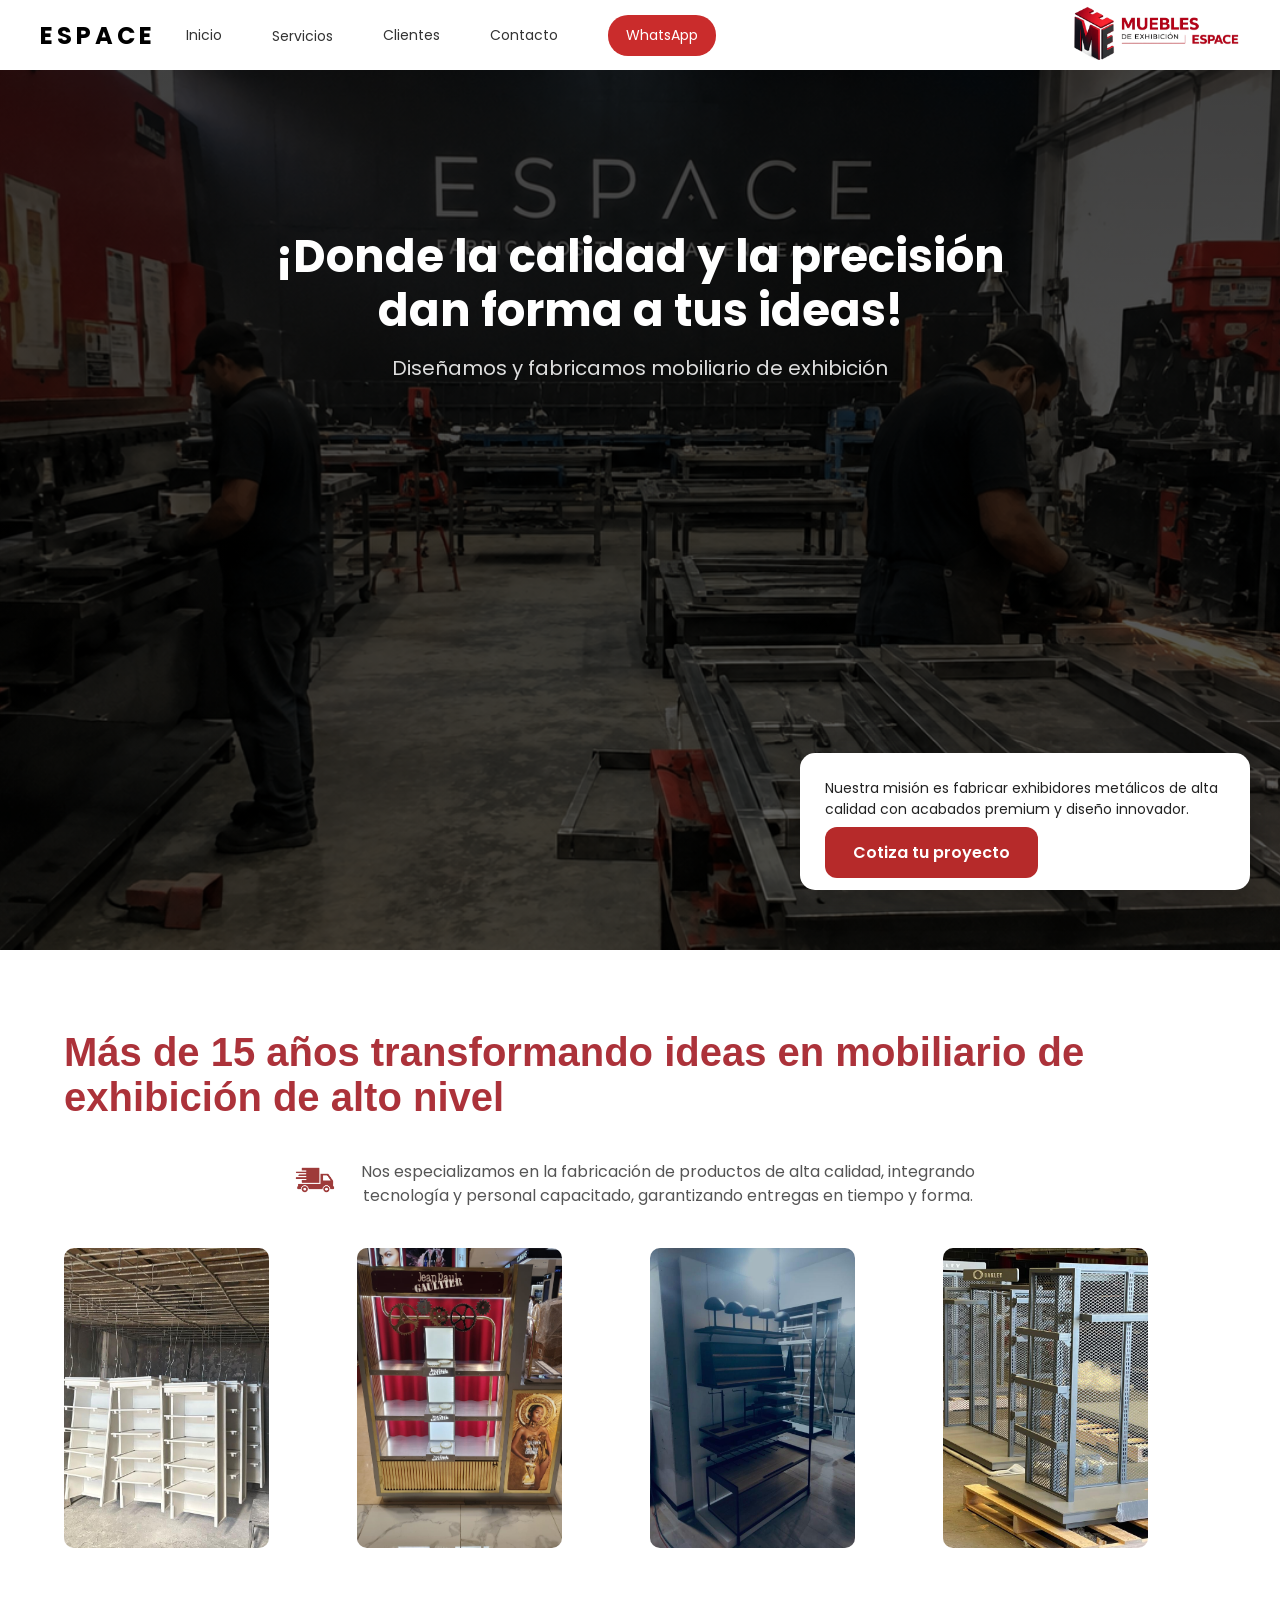
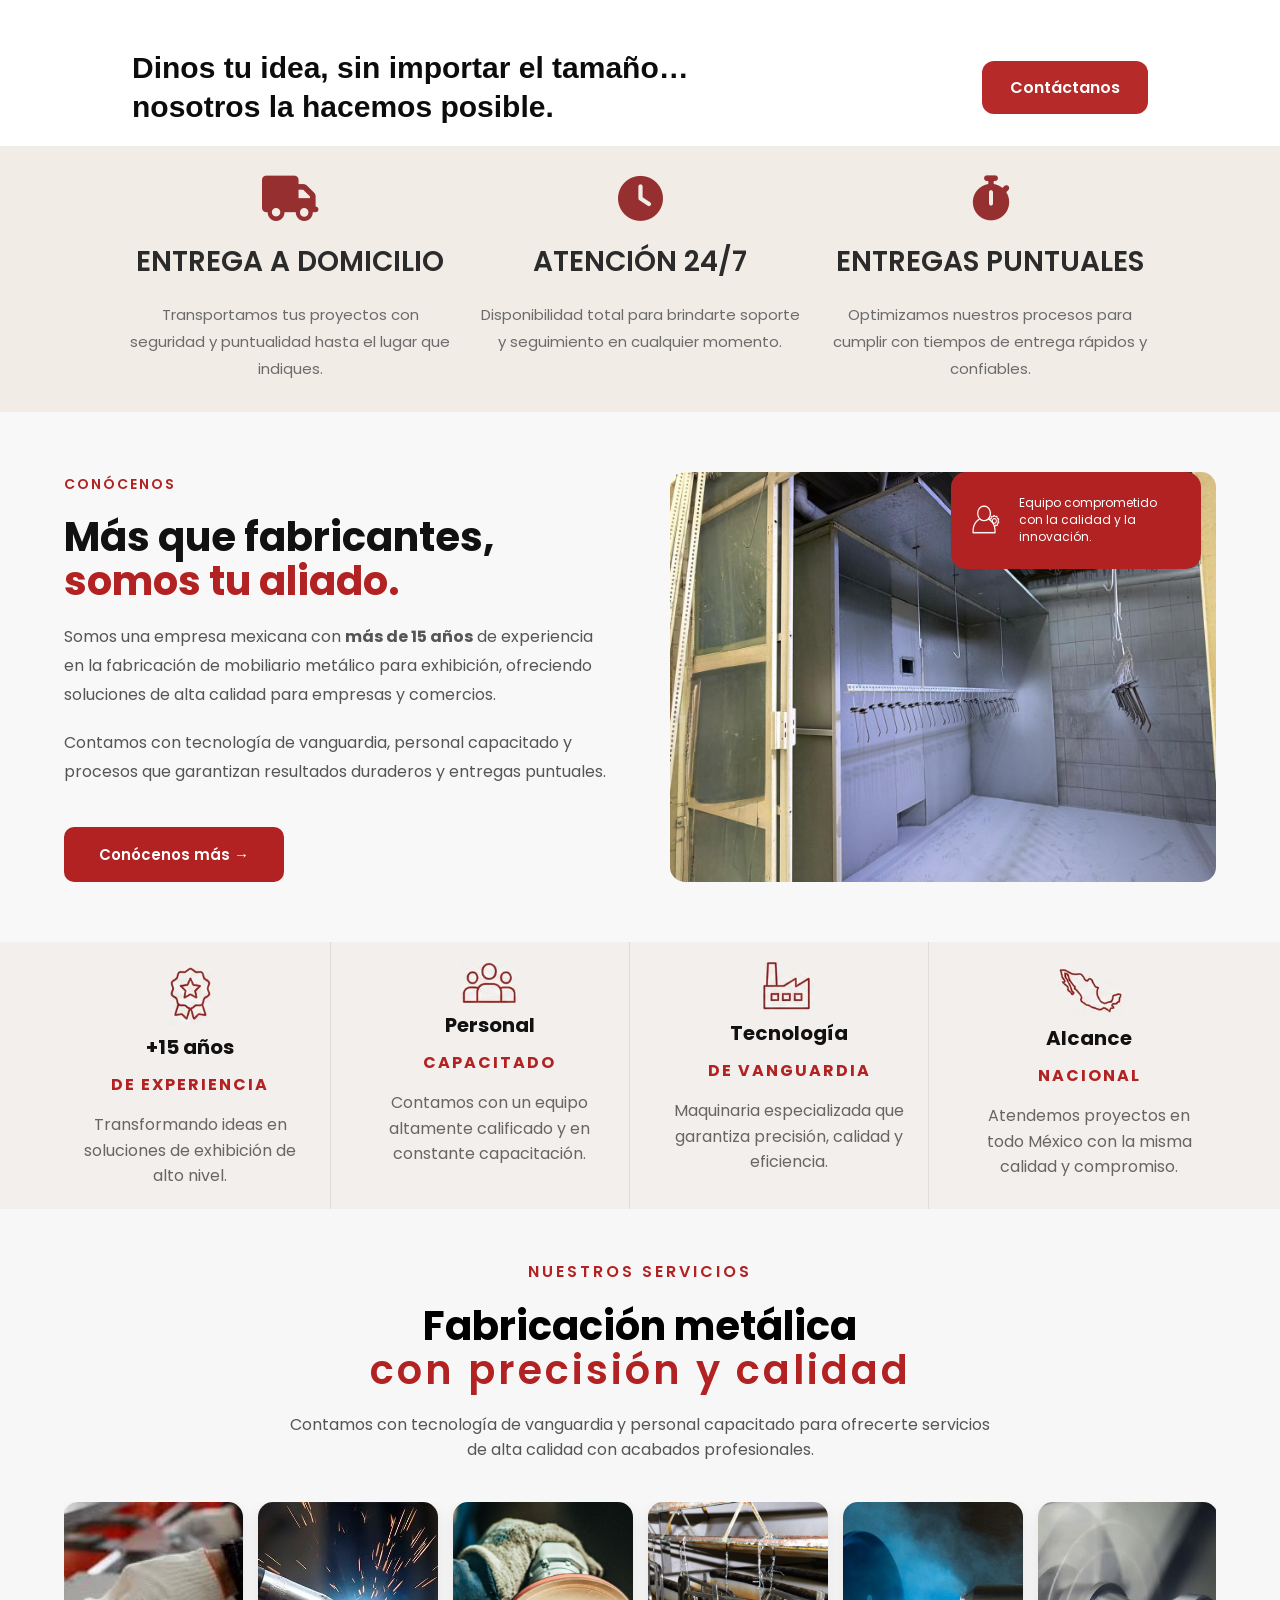
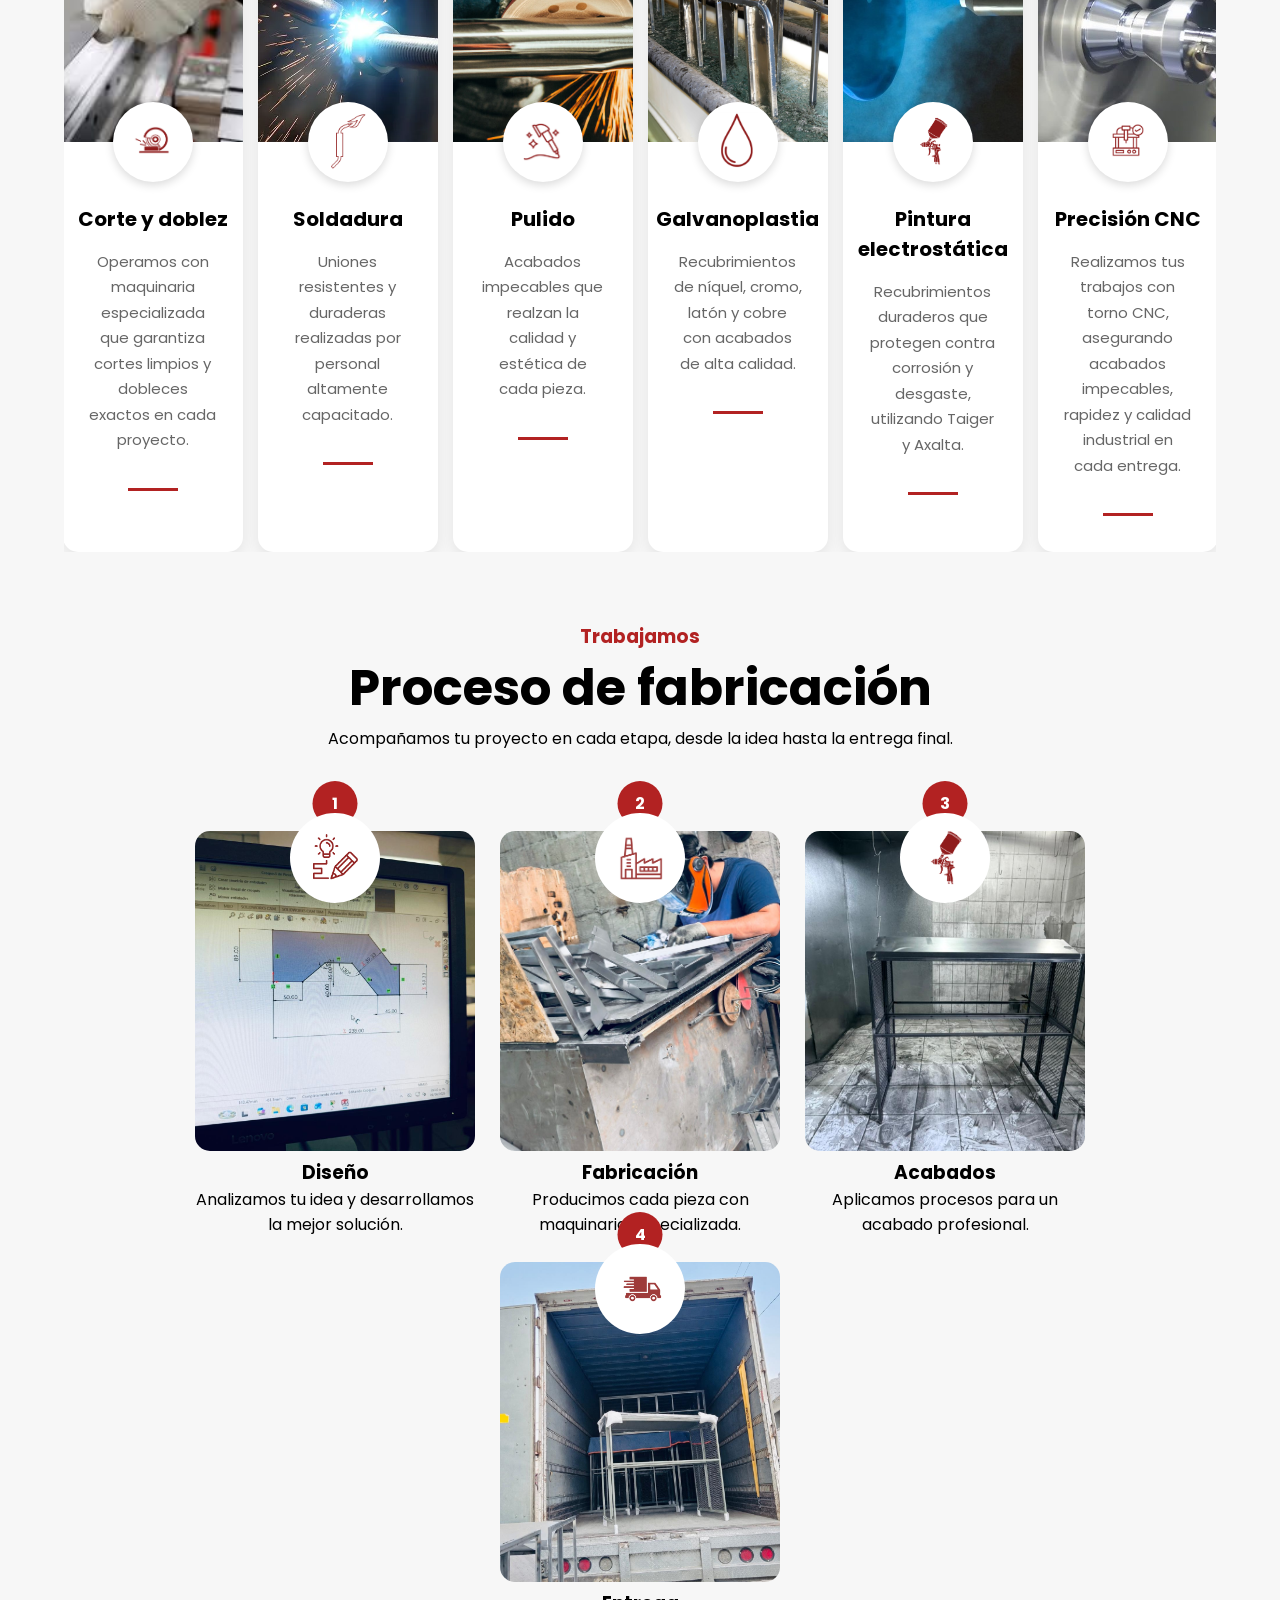
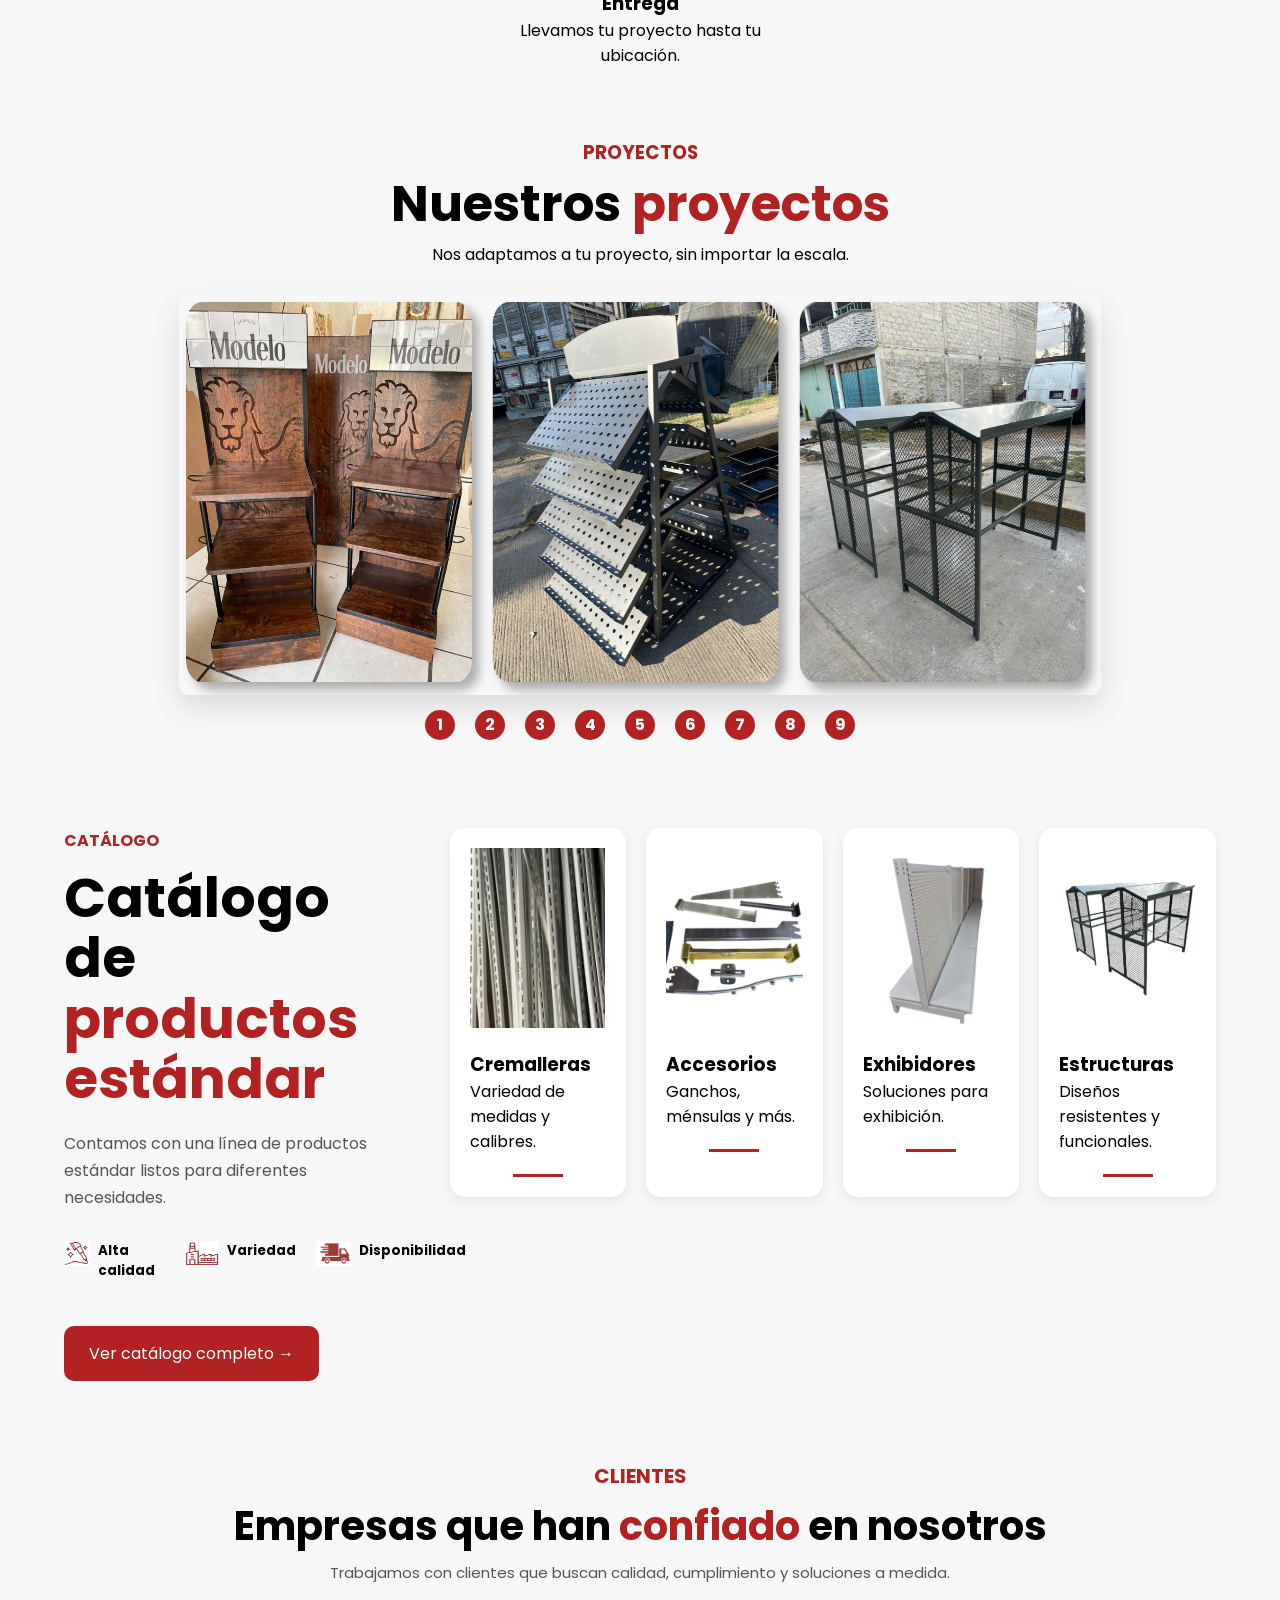
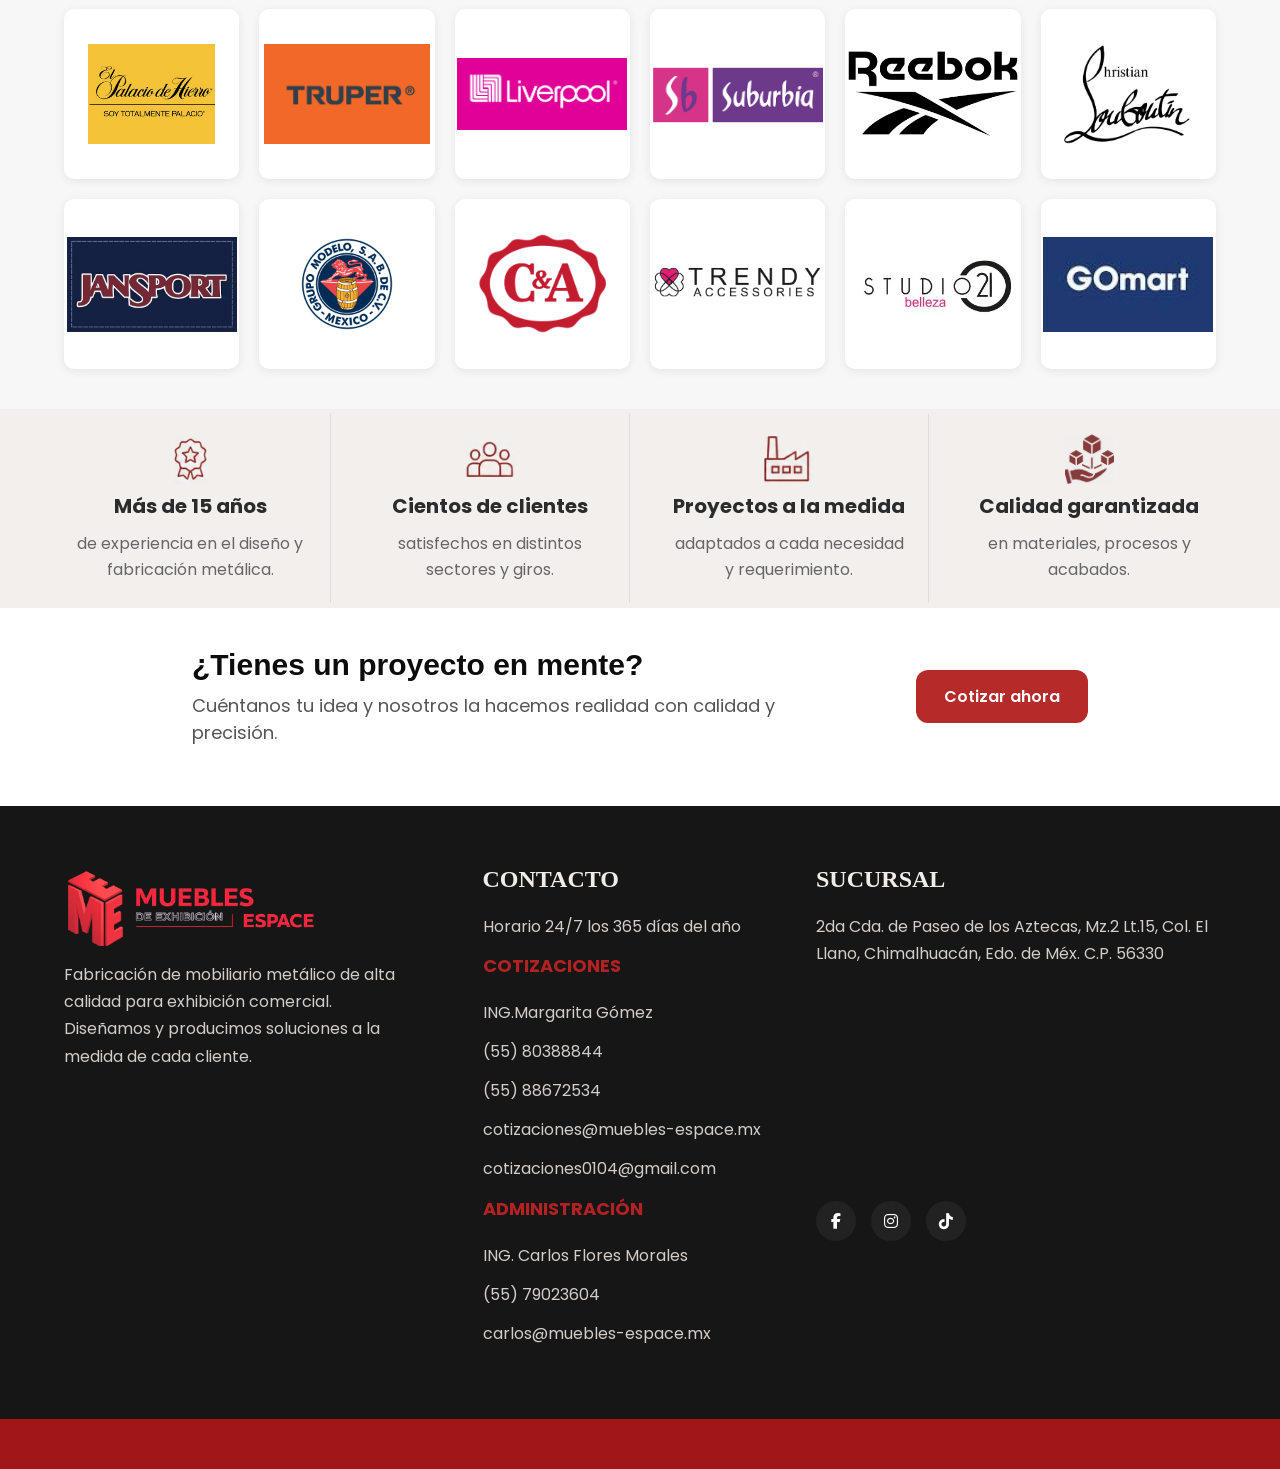
==== commit f4b43aa8: "Update index.html" ====
--- a/index.html
+++ b/index.html
@@ -89,7 +89,7 @@
         <img src="muebles.jpg" alt="">
         <img src="metal.jpeg" alt="">
         <img src="corazon.jpeg" alt="">
-        <img src="cartel.jpeg" alt="">
+        <img src="Cartel.jpeg" alt="">
     </div>
 </section>
 <section class="chicos">
@@ -744,4 +744,4 @@
 </div>
 </body>
 </body>
-</html>+</html>
